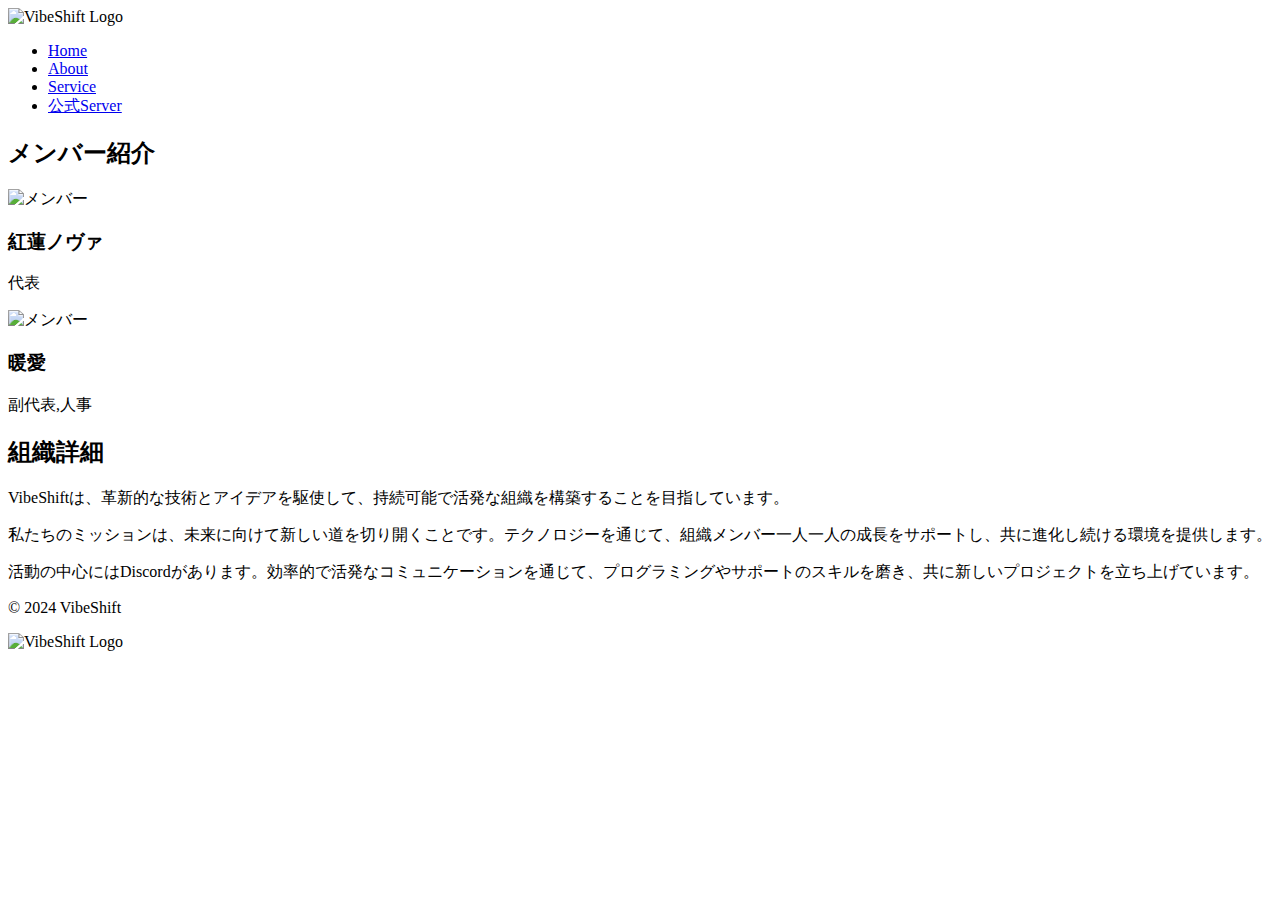
==== about.html @ ecc81908 "Add files via upload" ====
<!DOCTYPE html>
<html lang="ja">
<head>
  <meta charset="UTF-8">
  <meta name="viewport" content="width=device-width, initial-scale=1.0">
  <meta property="url" content="">
  <link rel="shortcut icon" href="images/logo.png" type="image/vnd.microsoft.icon">
  <title>VibeShift - メンバー紹介</title>
  <meta property="description" content="VibeShiftは、革新と変化を推進し、未来を築くためのエネルギーとアイデアが交差する場所です。">
  <link rel="stylesheet" href="css/styles.css">
</head>
<body>
  <header>
    <nav>
      <div class="logo">
        <img src="images/logo.png" alt="VibeShift Logo">
      </div>
      <div class="menu-icon" id="menu-icon">
        <span class="bar"></span>
        <span class="bar"></span>
        <span class="bar"></span>
      </div>
      <ul id="nav-links">
        <li><a href="index.html">Home</a></li>
        <li><a href="about.html">About</a></li>
        <li><a href="service.html">Service</a></li>
        <li><a href="https://discord.gg/bwFdJZBwpW">公式Server</a></li>
      </ul>
    </nav>
  </header>
  <section class="section" id="members">
    <h2>メンバー紹介</h2>

    <div class="members-list">
      <div class="member">
        <div class="member-photo">
          <img src="images/member1.jpg" alt="メンバー">
        </div>
        <div class="member-info">
          <h3>紅蓮ノヴァ</h3>
          <p class="role">代表</p>
        </div>
      </div>

      <div class="member">
        <div class="member-photo">
          <img src="images/User2.jpg" alt="メンバー">
        </div>
        <div class="member-info">
          <h3>暖愛</h3>
          <p class="role">副代表,人事</p>
        </div>
      </div>
    </div>
  </section>

  <section class="section" id="organization-details">
    <h2>組織詳細</h2>
    <p>VibeShiftは、革新的な技術とアイデアを駆使して、持続可能で活発な組織を構築することを目指しています。</p>
    <p>私たちのミッションは、未来に向けて新しい道を切り開くことです。テクノロジーを通じて、組織メンバー一人一人の成長をサポートし、共に進化し続ける環境を提供します。</p>
    <p>活動の中心にはDiscordがあります。効率的で活発なコミュニケーションを通じて、プログラミングやサポートのスキルを磨き、共に新しいプロジェクトを立ち上げています。</p>
  </section>
  <!-- フッター -->
  <footer>
    <p>&copy; 2024 VibeShift</p>
    <img src="images/logo.png" alt="VibeShift Logo" class="footer-logo">
  </footer>

  <script src="scripts.js"></script>
</body>
</html>
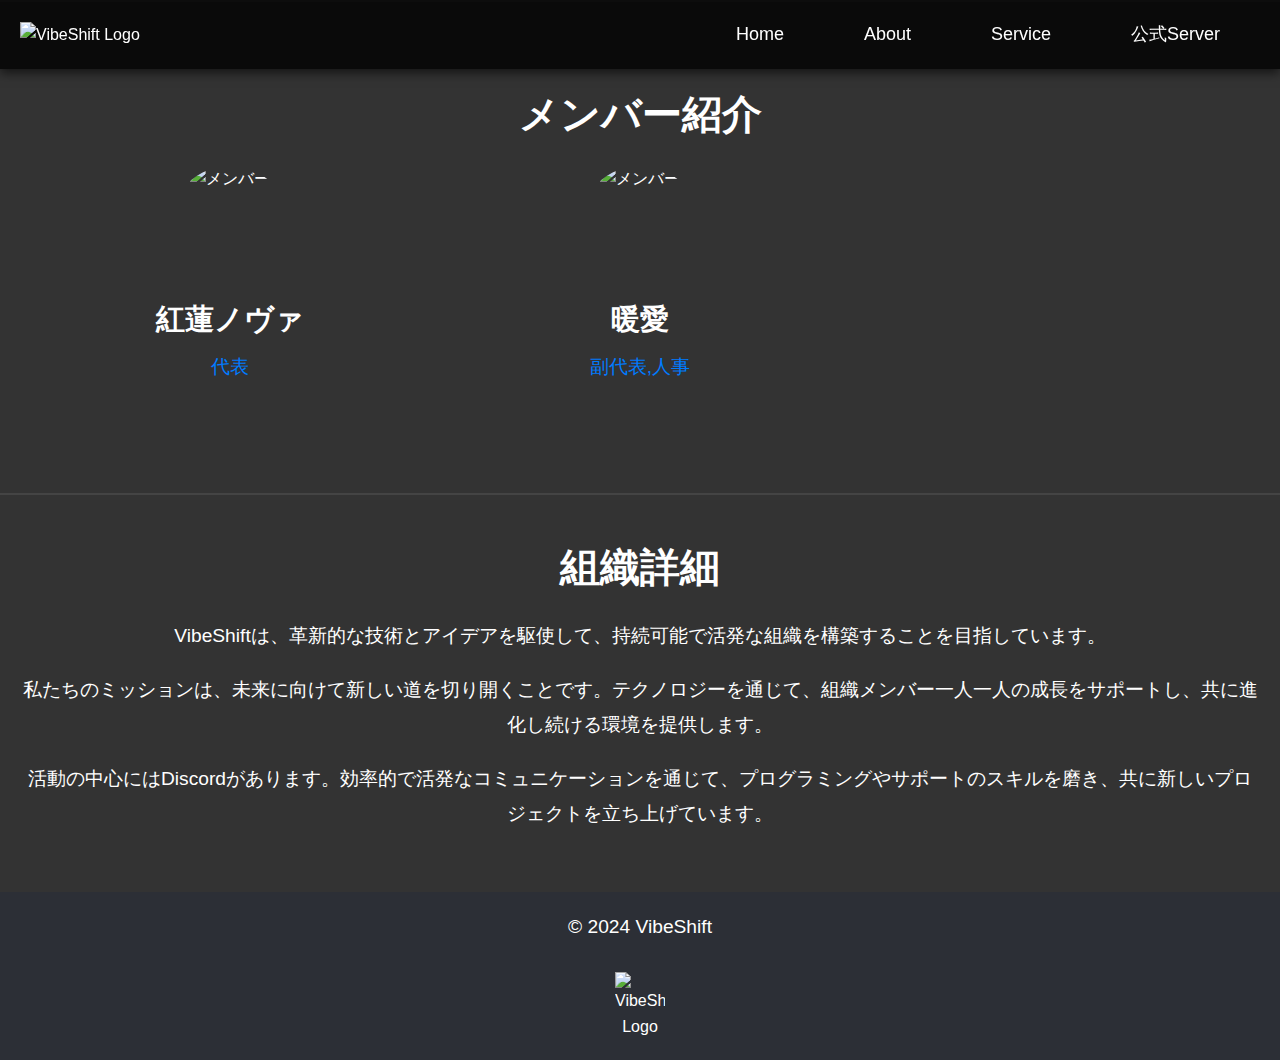
==== commit eb432220: "Update about.html" ====
--- a/about.html
+++ b/about.html
@@ -7,7 +7,7 @@
   <link rel="shortcut icon" href="images/logo.png" type="image/vnd.microsoft.icon">
   <title>VibeShift - メンバー紹介</title>
   <meta property="description" content="VibeShiftは、革新と変化を推進し、未来を築くためのエネルギーとアイデアが交差する場所です。">
-  <link rel="stylesheet" href="css/styles.css">
+  <link rel="stylesheet" href="styles.css">
 </head>
 <body>
   <header>
--- a/styles.css
+++ b/styles.css
@@ -0,0 +1,400 @@
+* {
+    margin: 0;
+    padding: 0;
+    box-sizing: border-box;
+  }
+  
+  body {
+    font-family: 'Arial', sans-serif;
+    background-color: #121212;
+    color: white;
+    line-height: 1.6;
+  }
+  
+  header {
+    position: fixed;
+    top: 0;
+    left: 0;
+    width: 100%;
+    background-color: rgba(0, 0, 0, 0.8);
+    z-index: 1000;
+    padding: 10px 0;
+    box-shadow: 0 4px 10px rgba(0, 0, 0, 0.6);
+  }
+  
+  nav {
+    display: flex;
+    justify-content: space-between;
+    align-items: center;
+    padding: 0 20px;
+  }
+  
+  nav .logo img {
+    height: 50px;
+  }
+  
+  nav ul {
+    display: flex;
+    list-style: none;
+    margin: 0;
+  }
+  
+  nav ul li {
+    margin: 0 20px;
+  }
+  
+  nav ul li a {
+    color: #fff;
+    font-size: 18px;
+    padding: 10px 20px;
+    display: block;
+    text-decoration: none;
+    transition: background-color 0.3s ease;
+  }
+  
+  nav ul li a:hover {
+    background-color: #007bff;
+    border-radius: 5px;
+  }
+  
+body {
+    font-family: 'Arial', sans-serif;
+    background-color: #121212;
+    color: white;
+    margin: 0;
+    padding: 0;
+  }
+  
+  header {
+    position: fixed;
+    top: 0;
+    left: 0;
+    width: 100%;
+    background-color: rgba(0, 0, 0, 0.8);
+    z-index: 1000;
+    padding: 10px 0;
+    box-shadow: 0 4px 10px rgba(0, 0, 0, 0.6);
+  }
+  
+  nav {
+    display: flex;
+    justify-content: space-between;
+    align-items: center;
+    padding: 0 20px;
+  }
+  
+  nav .logo img {
+    height: 50px;
+  }
+  
+  nav ul {
+    display: flex;
+    list-style: none;
+  }
+  
+  nav ul li {
+    margin: 0 20px;
+  }
+  
+  nav ul li a {
+    color: #fff;
+    font-size: 18px;
+    padding: 10px 20px;
+    text-decoration: none;
+    transition: background-color 0.3s ease;
+  }
+  
+  nav ul li a:hover {
+    background-color: #007bff;
+    border-radius: 5px;
+  }
+  
+  h2 {
+    font-size: 2.5rem;
+    color: #fff;
+    text-align: center;
+    margin-bottom: 40px;
+  }
+  
+  .members-list {
+    display: grid;
+    grid-template-columns: repeat(auto-fill, minmax(280px, 1fr));
+    gap: 30px;
+    padding: 0 20px;
+  }
+  
+  .member {
+    display: flex;
+    flex-direction: column;
+    align-items: center;
+    text-align: center;
+    margin-bottom: 20px;
+  }
+  
+  .member-photo {
+    width: 120px;
+    height: 120px;
+    border-radius: 50%;
+    margin-bottom: 10px;
+    overflow: hidden;
+  }
+  
+  .member-photo img {
+    width: 100%;
+    height: 100%;
+    object-fit: cover;
+  }
+  
+  .member-info h3 {
+    font-size: 1.8rem;
+    margin-bottom: 10px;
+  }
+  
+  .member-info .role {
+    font-size: 1.2rem;
+    color: #007bff;
+    margin-bottom: 10px;
+  }
+  
+  #organization-details {
+    background-color: #333;
+    padding: 40px 20px;
+    text-align: center;
+  }
+  
+  #organization-details p {
+    font-size: 1.2rem;
+    margin-bottom: 20px;
+    line-height: 1.8;
+  }
+  
+  footer {
+    background-color: #2c2f36;
+    padding: 20px;
+    text-align: center;
+    color: #fff;
+  }
+  
+  footer .footer-logo {
+    max-width: 50px;
+    margin-top: 10px;
+  }
+  #services {
+    padding: 80px 20px;
+    text-align: center;
+  }
+  
+  h2 {
+    font-size: 2.5rem;
+    color: #fff;
+    margin-bottom: 40px;
+  }
+  
+  .service-list {
+    display: grid;
+    grid-template-columns: repeat(3, 1fr);
+    gap: 30px;
+    padding: 0 20px;
+  }
+  
+  .service {
+    background-color: #333;
+    padding: 20px;
+    border-radius: 10px;
+    text-align: center;
+    box-shadow: 0 4px 10px rgba(0, 0, 0, 0.5);
+  }
+  
+  .service-icon {
+    margin-bottom: 20px;
+  }
+  
+  .service-icon img {
+    width: 60px;
+    height: 60px;
+    margin-bottom: 10px;
+  }
+  
+  .service h3 {
+    font-size: 1.8rem;
+    margin-bottom: 15px;
+    color: #fff;
+  }
+  
+  .service p {
+    font-size: 1.2rem;
+    color: #ccc;
+    margin-bottom: 10px;
+  }
+  
+  .btn {
+    display: inline-block;
+    background-color: #007bff;
+    color: white;
+    padding: 10px 20px;
+    border-radius: 5px;
+    text-decoration: none;
+    font-size: 1rem;
+    transition: background-color 0.3s ease;
+  }
+  
+  .btn:hover {
+    background-color: #0056b3;
+  }
+  
+  footer {
+    background-color: #2c2f36;
+    padding: 20px;
+    text-align: center;
+    color: #fff;
+  }
+  
+  footer .footer-logo {
+    max-width: 50px;
+    margin-top: 10px;
+  }
+  
+  @media (max-width: 768px) {
+    nav ul {
+      display: none;
+      position: absolute;
+      top: 60px;
+      left: 0;
+      right: 0;
+      background-color: rgba(0, 0, 0, 0.9);
+      flex-direction: column;
+      align-items: center;
+    }
+  
+    nav ul li {
+      margin: 15px 0;
+    }
+  
+    .menu-icon {
+      display: flex;
+    }
+  
+    nav.open ul {
+      display: flex;
+    }
+    #services {
+        padding: 40px 20px;
+      }
+    
+      .service-list {
+        grid-template-columns: 1fr;
+      }
+    
+      .service {
+        padding: 15px;
+      }
+    
+      h2 {
+        font-size: 2rem;
+      }
+    
+      .service h3 {
+        font-size: 1.5rem;
+      }
+    
+      .service p {
+        font-size: 1rem;
+      }
+    
+      .btn {
+        font-size: 0.9rem;
+        padding: 8px 15px;
+      }
+    }
+  
+  .hero {
+    background: url('path/to/your-video.mp4') no-repeat center center/cover;
+    height: 100vh;
+    display: flex;
+    justify-content: center;
+    align-items: center;
+    text-align: center;
+    color: white;
+    position: relative;
+  }
+  
+  .hero-content h1 {
+    font-size: 4rem;
+    margin-bottom: 10px;
+  }
+  
+  .hero-content p {
+    font-size: 1.5rem;
+  }
+  
+  .section {
+    padding: 80px 20px;
+    text-align: center;
+    background-color: #333;
+    border-top: 2px solid #444;
+  }
+  
+  h2 {
+    font-size: 2.5rem;
+    margin-bottom: 20px;
+    font-weight: bold;
+  }
+  
+  p {
+    font-size: 1.2rem;
+    margin-bottom: 20px;
+  }
+  
+  form {
+    background-color: #444;
+    padding: 30px;
+    border-radius: 10px;
+    box-shadow: 0 2px 6px rgba(0, 0, 0, 0.5);
+    width: 100%;
+    max-width: 600px;
+    margin: 0 auto;
+  }
+  
+  .form-field {
+    margin-bottom: 15px;
+  }
+  
+  .form-field label {
+    display: block;
+    margin-bottom: 5px;
+  }
+  
+  .form-field input,
+  .form-field textarea {
+    width: 100%;
+    padding: 10px;
+    border-radius: 5px;
+    border: 1px solid #ccc;
+  }
+  
+  button {
+    background-color: #007bff;
+    color: white;
+    border: none;
+    padding: 15px 30px;
+    font-size: 1rem;
+    cursor: pointer;
+    border-radius: 5px;
+  }
+  
+  button:hover {
+    background-color: #0056b3;
+  }
+
+  footer {
+    background-color: #2c2f36;
+    padding: 20px;
+    text-align: center;
+    color: #fff;
+  }
+  
+  footer .footer-logo {
+    max-width: 50px;
+    margin-top: 10px;
+  }
+
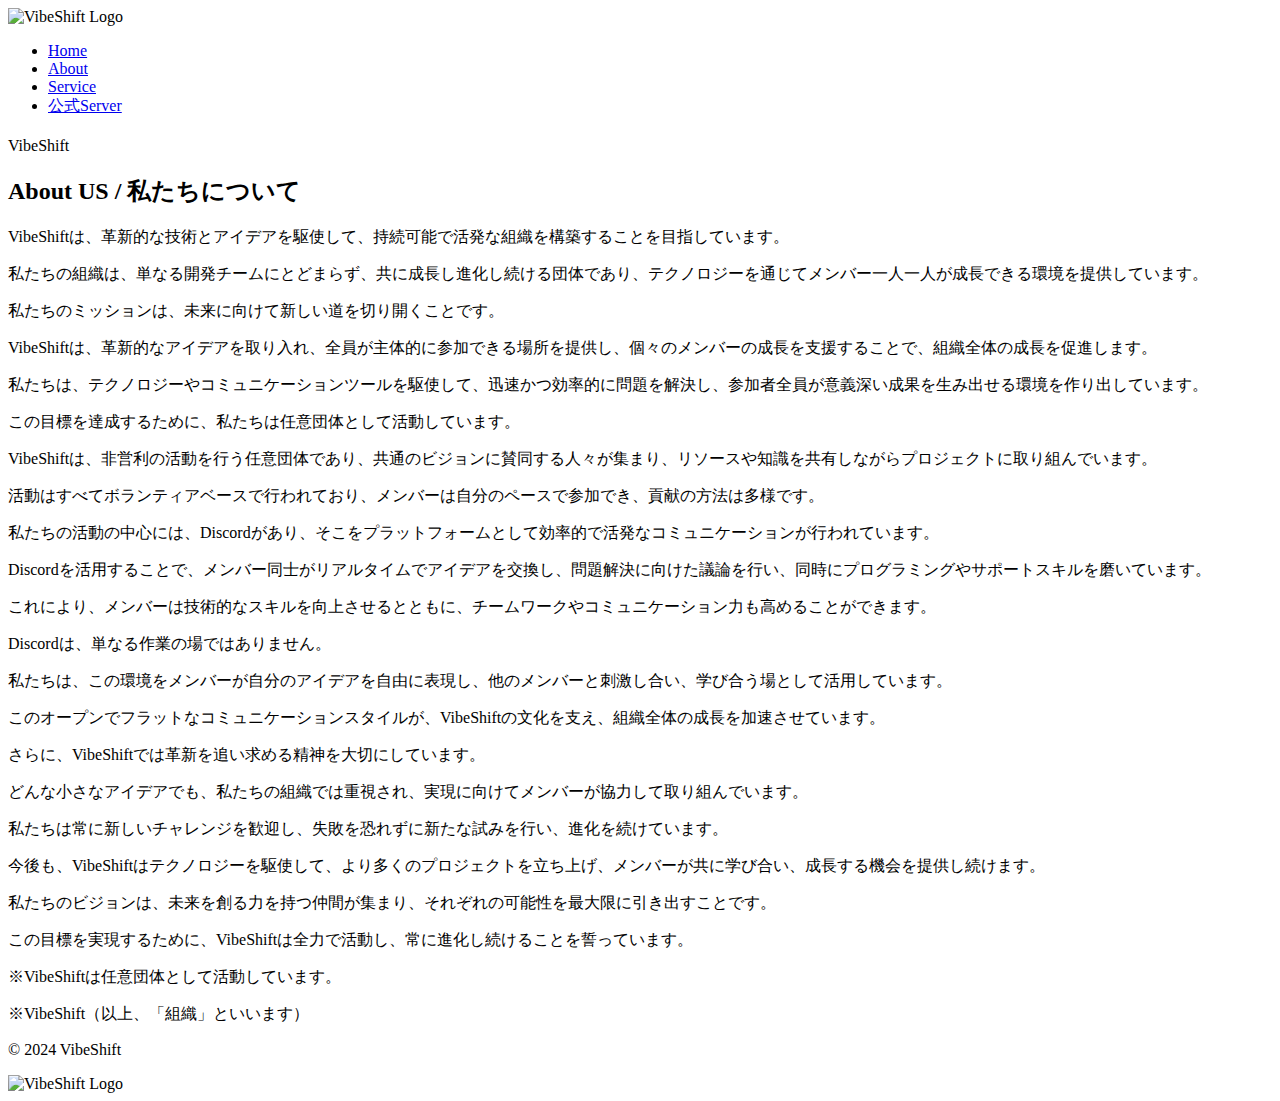
==== commit 0b4263c5: "Update about.html" ====
--- a/about.html
+++ b/about.html
@@ -5,9 +5,9 @@
   <meta name="viewport" content="width=device-width, initial-scale=1.0">
   <meta property="url" content="">
   <link rel="shortcut icon" href="images/logo.png" type="image/vnd.microsoft.icon">
-  <title>VibeShift - メンバー紹介</title>
+  <title>VibeShift - About</title>
   <meta property="description" content="VibeShiftは、革新と変化を推進し、未来を築くためのエネルギーとアイデアが交差する場所です。">
-  <link rel="stylesheet" href="styles.css">
+  <link rel="stylesheet" href="css/styles.css">
 </head>
 <body>
   <header>
@@ -28,38 +28,55 @@
       </ul>
     </nav>
   </header>
-  <section class="section" id="members">
-    <h2>メンバー紹介</h2>
-
-    <div class="members-list">
-      <div class="member">
-        <div class="member-photo">
-          <img src="images/member1.jpg" alt="メンバー">
-        </div>
-        <div class="member-info">
-          <h3>紅蓮ノヴァ</h3>
-          <p class="role">代表</p>
-        </div>
-      </div>
-
-      <div class="member">
-        <div class="member-photo">
-          <img src="images/User2.jpg" alt="メンバー">
-        </div>
-        <div class="member-info">
-          <h3>暖愛</h3>
-          <p class="role">副代表,人事</p>
-        </div>
-      </div>
-    </div>
-  </section>
 
   <section class="section" id="organization-details">
-    <h2>組織詳細</h2>
+    <h2> </h2>
+    <p>VibeShift</p>
+    <h2>About US / 私たちについて</h2>
     <p>VibeShiftは、革新的な技術とアイデアを駆使して、持続可能で活発な組織を構築することを目指しています。</p>
-    <p>私たちのミッションは、未来に向けて新しい道を切り開くことです。テクノロジーを通じて、組織メンバー一人一人の成長をサポートし、共に進化し続ける環境を提供します。</p>
-    <p>活動の中心にはDiscordがあります。効率的で活発なコミュニケーションを通じて、プログラミングやサポートのスキルを磨き、共に新しいプロジェクトを立ち上げています。</p>
+
+    <p>私たちの組織は、単なる開発チームにとどまらず、共に成長し進化し続ける団体であり、テクノロジーを通じてメンバー一人一人が成長できる環境を提供しています。</p>
+  
+    <p>私たちのミッションは、未来に向けて新しい道を切り開くことです。</p>
+  
+    <p>VibeShiftは、革新的なアイデアを取り入れ、全員が主体的に参加できる場所を提供し、個々のメンバーの成長を支援することで、組織全体の成長を促進します。</p>
+
+    <p>私たちは、テクノロジーやコミュニケーションツールを駆使して、迅速かつ効率的に問題を解決し、参加者全員が意義深い成果を生み出せる環境を作り出しています。</p>
+
+    <p>この目標を達成するために、私たちは任意団体として活動しています。</p>
+
+    <p>VibeShiftは、非営利の活動を行う任意団体であり、共通のビジョンに賛同する人々が集まり、リソースや知識を共有しながらプロジェクトに取り組んでいます。</p>
+
+    <p>活動はすべてボランティアベースで行われており、メンバーは自分のペースで参加でき、貢献の方法は多様です。</p>
+  
+    <p>私たちの活動の中心には、Discordがあり、そこをプラットフォームとして効率的で活発なコミュニケーションが行われています。</p>
+
+    <p>Discordを活用することで、メンバー同士がリアルタイムでアイデアを交換し、問題解決に向けた議論を行い、同時にプログラミングやサポートスキルを磨いています。</p>
+
+    <p>これにより、メンバーは技術的なスキルを向上させるとともに、チームワークやコミュニケーション力も高めることができます。</p>
+  
+    <p>Discordは、単なる作業の場ではありません。</p>
+
+    <p>私たちは、この環境をメンバーが自分のアイデアを自由に表現し、他のメンバーと刺激し合い、学び合う場として活用しています。</p>
+
+    <p>このオープンでフラットなコミュニケーションスタイルが、VibeShiftの文化を支え、組織全体の成長を加速させています。</p>
+  
+    <p>さらに、VibeShiftでは革新を追い求める精神を大切にしています。</p>
+
+    <p>どんな小さなアイデアでも、私たちの組織では重視され、実現に向けてメンバーが協力して取り組んでいます。</p>
+
+    <p>私たちは常に新しいチャレンジを歓迎し、失敗を恐れずに新たな試みを行い、進化を続けています。</p>
+  
+    <p>今後も、VibeShiftはテクノロジーを駆使して、より多くのプロジェクトを立ち上げ、メンバーが共に学び合い、成長する機会を提供し続けます。</p>
+
+    <p>私たちのビジョンは、未来を創る力を持つ仲間が集まり、それぞれの可能性を最大限に引き出すことです。</p>
+
+    <p>この目標を実現するために、VibeShiftは全力で活動し、常に進化し続けることを誓っています。</p>
+
+    <p>※VibeShiftは任意団体として活動しています。</p>
+    <p>※VibeShift（以上、「組織」といいます）</p>
   </section>
+  
   <!-- フッター -->
   <footer>
     <p>&copy; 2024 VibeShift</p>
@@ -69,3 +86,4 @@
   <script src="scripts.js"></script>
 </body>
 </html>
+
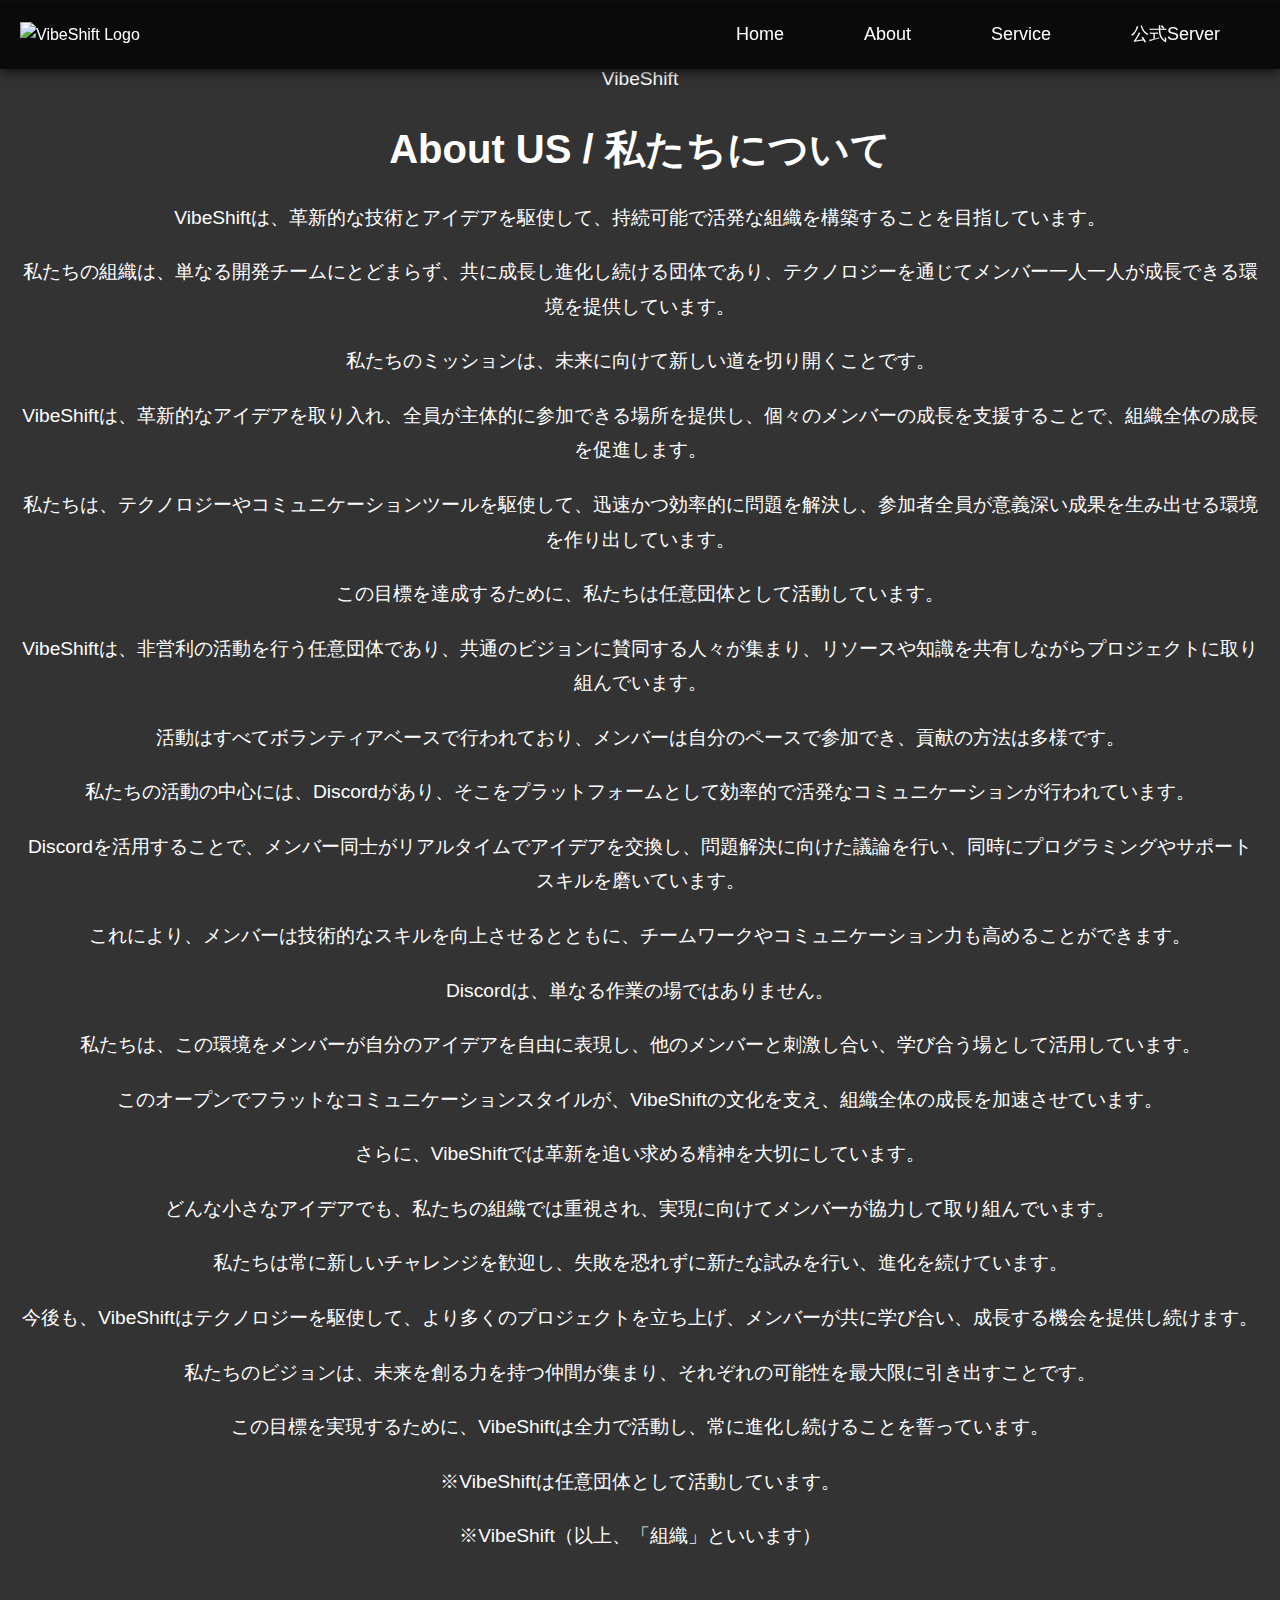
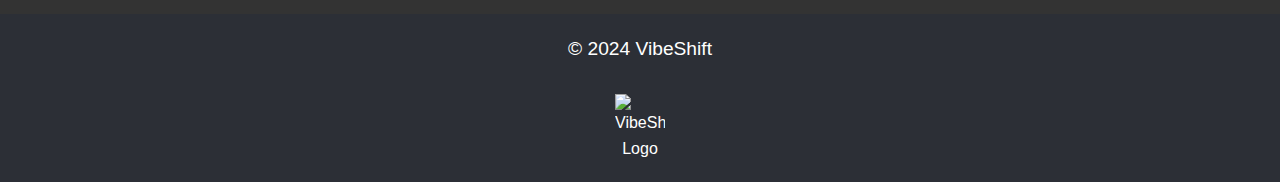
==== commit 47537fdc: "Update about.html" ====
--- a/about.html
+++ b/about.html
@@ -7,7 +7,7 @@
   <link rel="shortcut icon" href="images/logo.png" type="image/vnd.microsoft.icon">
   <title>VibeShift - About</title>
   <meta property="description" content="VibeShiftは、革新と変化を推進し、未来を築くためのエネルギーとアイデアが交差する場所です。">
-  <link rel="stylesheet" href="css/styles.css">
+  <link rel="stylesheet" href="styles.css">
 </head>
 <body>
   <header>
--- a/styles.css
+++ b/styles.css
@@ -0,0 +1,452 @@
+* {
+    margin: 0;
+    padding: 0;
+    box-sizing: border-box;
+  }
+  
+  body {
+    font-family: 'Arial', sans-serif;
+    background-color: #121212;
+    color: white;
+    line-height: 1.6;
+  }
+  
+  header {
+    position: fixed;
+    top: 0;
+    left: 0;
+    width: 100%;
+    background-color: rgba(0, 0, 0, 0.8);
+    z-index: 1000;
+    padding: 10px 0;
+    box-shadow: 0 4px 10px rgba(0, 0, 0, 0.6);
+  }
+  
+  nav {
+    display: flex;
+    justify-content: space-between;
+    align-items: center;
+    padding: 0 20px;
+  }
+  
+  nav .logo img {
+    height: 50px;
+  }
+  
+  nav ul {
+    display: flex;
+    list-style: none;
+    margin: 0;
+  }
+  
+  nav ul li {
+    margin: 0 20px;
+  }
+  
+  nav ul li a {
+    color: #fff;
+    font-size: 18px;
+    padding: 10px 20px;
+    display: block;
+    text-decoration: none;
+    transition: background-color 0.3s ease;
+  }
+  
+  nav ul li a:hover {
+    background-color: #007bff;
+    border-radius: 5px;
+  }
+  
+body {
+    font-family: 'Arial', sans-serif;
+    background-color: #121212;
+    color: white;
+    margin: 0;
+    padding: 0;
+  }
+  
+  header {
+    position: fixed;
+    top: 0;
+    left: 0;
+    width: 100%;
+    background-color: rgba(0, 0, 0, 0.8);
+    z-index: 1000;
+    padding: 10px 0;
+    box-shadow: 0 4px 10px rgba(0, 0, 0, 0.6);
+  }
+  
+  nav {
+    display: flex;
+    justify-content: space-between;
+    align-items: center;
+    padding: 0 20px;
+  }
+  
+  nav .logo img {
+    height: 50px;
+  }
+  
+  nav ul {
+    display: flex;
+    list-style: none;
+  }
+  
+  nav ul li {
+    margin: 0 20px;
+  }
+  
+  nav ul li a {
+    color: #fff;
+    font-size: 18px;
+    padding: 10px 20px;
+    text-decoration: none;
+    transition: background-color 0.3s ease;
+  }
+  
+  nav ul li a:hover {
+    background-color: #007bff;
+    border-radius: 5px;
+  }
+  
+  h2 {
+    font-size: 2.5rem;
+    color: #fff;
+    text-align: center;
+    margin-bottom: 40px;
+  }
+  
+  .members-list {
+    display: grid;
+    grid-template-columns: repeat(auto-fill, minmax(280px, 1fr));
+    gap: 30px;
+    padding: 0 20px;
+  }
+  
+  .member {
+    display: flex;
+    flex-direction: column;
+    align-items: center;
+    text-align: center;
+    margin-bottom: 20px;
+  }
+  
+  .member-photo {
+    width: 120px;
+    height: 120px;
+    border-radius: 50%;
+    margin-bottom: 10px;
+    overflow: hidden;
+  }
+  
+  .member-photo img {
+    width: 100%;
+    height: 100%;
+    object-fit: cover;
+  }
+  
+  .member-info h3 {
+    font-size: 1.8rem;
+    margin-bottom: 10px;
+  }
+  
+  .member-info .role {
+    font-size: 1.2rem;
+    color: #007bff;
+    margin-bottom: 10px;
+  }
+  
+  #organization-details {
+    background-color: #333;
+    padding: 40px 20px;
+    text-align: center;
+  }
+  
+  #organization-details p {
+    font-size: 1.2rem;
+    margin-bottom: 20px;
+    line-height: 1.8;
+  }
+  
+  footer {
+    background-color: #2c2f36;
+    padding: 20px;
+    text-align: center;
+    color: #fff;
+  }
+  
+  footer .footer-logo {
+    max-width: 50px;
+    margin-top: 10px;
+  }
+  #services {
+    padding: 80px 20px;
+    text-align: center;
+  }
+  
+  h2 {
+    font-size: 2.5rem;
+    color: #fff;
+    margin-bottom: 40px;
+  }
+  
+  .service-list {
+    display: grid;
+    grid-template-columns: repeat(3, 1fr);
+    gap: 30px;
+    padding: 0 20px;
+  }
+  
+  .service {
+    background-color: #333;
+    padding: 20px;
+    border-radius: 10px;
+    text-align: center;
+    box-shadow: 0 4px 10px rgba(0, 0, 0, 0.5);
+  }
+  
+  .service-icon {
+    margin-bottom: 20px;
+  }
+  
+  .service-icon img {
+    width: 60px;
+    height: 60px;
+    margin-bottom: 10px;
+  }
+  
+  .service h3 {
+    font-size: 1.8rem;
+    margin-bottom: 15px;
+    color: #fff;
+  }
+  
+  .service p {
+    font-size: 1.2rem;
+    color: #ccc;
+    margin-bottom: 10px;
+  }
+  
+  .btn {
+    display: inline-block;
+    background-color: #007bff;
+    color: white;
+    padding: 10px 20px;
+    border-radius: 5px;
+    text-decoration: none;
+    font-size: 1rem;
+    transition: background-color 0.3s ease;
+  }
+  
+  .btn:hover {
+    background-color: #0056b3;
+  }
+  
+  footer {
+    background-color: #2c2f36;
+    padding: 20px;
+    text-align: center;
+    color: #fff;
+  }
+  
+  footer .footer-logo {
+    max-width: 50px;
+    margin-top: 10px;
+  }
+
+/* 利用規約とプライバシーポリシーセクション */
+#terms-and-privacy, #privacy-policy {
+  padding: 80px 20px;
+  background-color: #222;
+  color: #fff;
+  text-align: left;
+}
+
+#terms-and-privacy h2, #privacy-policy h2 {
+  font-size: 2.5rem;
+  margin-bottom: 30px;
+  color: #fff;
+  text-align: center;
+}
+
+#terms-and-privacy h3, #privacy-policy h3 {
+  font-size: 1.8rem;
+  margin-top: 20px;
+  margin-bottom: 10px;
+}
+
+#terms-and-privacy p, #privacy-policy p {
+  font-size: 1.2rem;
+  line-height: 1.8;
+  margin-bottom: 20px;
+}
+
+#terms-and-privacy ul, #privacy-policy ul {
+  margin-left: 20px;
+}
+
+#terms-and-privacy ul li, #privacy-policy ul li {
+  font-size: 1.2rem;
+  margin-bottom: 10px;
+}
+  
+  @media (max-width: 768px) {
+    nav ul {
+      display: none;
+      position: absolute;
+      top: 60px;
+      left: 0;
+      right: 0;
+      background-color: rgba(0, 0, 0, 0.9);
+      flex-direction: column;
+      align-items: center;
+    }
+  
+    nav ul li {
+      margin: 15px 0;
+    }
+  
+    .menu-icon {
+      display: flex;
+    }
+  
+    nav.open ul {
+      display: flex;
+    }
+    #services {
+        padding: 40px 20px;
+      }
+    
+      .service-list {
+        grid-template-columns: 1fr;
+      }
+    
+      .service {
+        padding: 15px;
+      }
+    
+      h2 {
+        font-size: 2rem;
+      }
+    
+      .service h3 {
+        font-size: 1.5rem;
+      }
+    
+      .service p {
+        font-size: 1rem;
+      }
+    
+      .btn {
+        font-size: 0.9rem;
+        padding: 8px 15px;
+      }
+      #terms-and-privacy, #privacy-policy {
+        padding: 40px 20px;
+      }
+
+      #terms-and-privacy h2, #privacy-policy h2 {
+        font-size: 2rem;
+      }
+
+      #terms-and-privacy p, #privacy-policy p {
+        font-size: 1rem;
+      }
+
+      #terms-and-privacy ul li, #privacy-policy ul li {
+        font-size: 1rem;
+      }
+    }
+
+
+  .hero {
+    background: url('path/to/your-video.mp4') no-repeat center center/cover;
+    height: 100vh;
+    display: flex;
+    justify-content: center;
+    align-items: center;
+    text-align: center;
+    color: white;
+    position: relative;
+  }
+  
+  .hero-content h1 {
+    font-size: 4rem;
+    margin-bottom: 10px;
+  }
+  
+  .hero-content p {
+    font-size: 1.5rem;
+  }
+  
+  .section {
+    padding: 80px 20px;
+    text-align: center;
+    background-color: #333;
+    border-top: 2px solid #444;
+  }
+  
+  h2 {
+    font-size: 2.5rem;
+    margin-bottom: 20px;
+    font-weight: bold;
+  }
+  
+  p {
+    font-size: 1.2rem;
+    margin-bottom: 20px;
+  }
+  
+  form {
+    background-color: #444;
+    padding: 30px;
+    border-radius: 10px;
+    box-shadow: 0 2px 6px rgba(0, 0, 0, 0.5);
+    width: 100%;
+    max-width: 600px;
+    margin: 0 auto;
+  }
+  
+  .form-field {
+    margin-bottom: 15px;
+  }
+  
+  .form-field label {
+    display: block;
+    margin-bottom: 5px;
+  }
+  
+  .form-field input,
+  .form-field textarea {
+    width: 100%;
+    padding: 10px;
+    border-radius: 5px;
+    border: 1px solid #ccc;
+  }
+  
+  button {
+    background-color: #007bff;
+    color: white;
+    border: none;
+    padding: 15px 30px;
+    font-size: 1rem;
+    cursor: pointer;
+    border-radius: 5px;
+  }
+  
+  button:hover {
+    background-color: #0056b3;
+  }
+
+  footer {
+    background-color: #2c2f36;
+    padding: 20px;
+    text-align: center;
+    color: #fff;
+  }
+  
+  footer .footer-logo {
+    max-width: 50px;
+    margin-top: 10px;
+  }
+
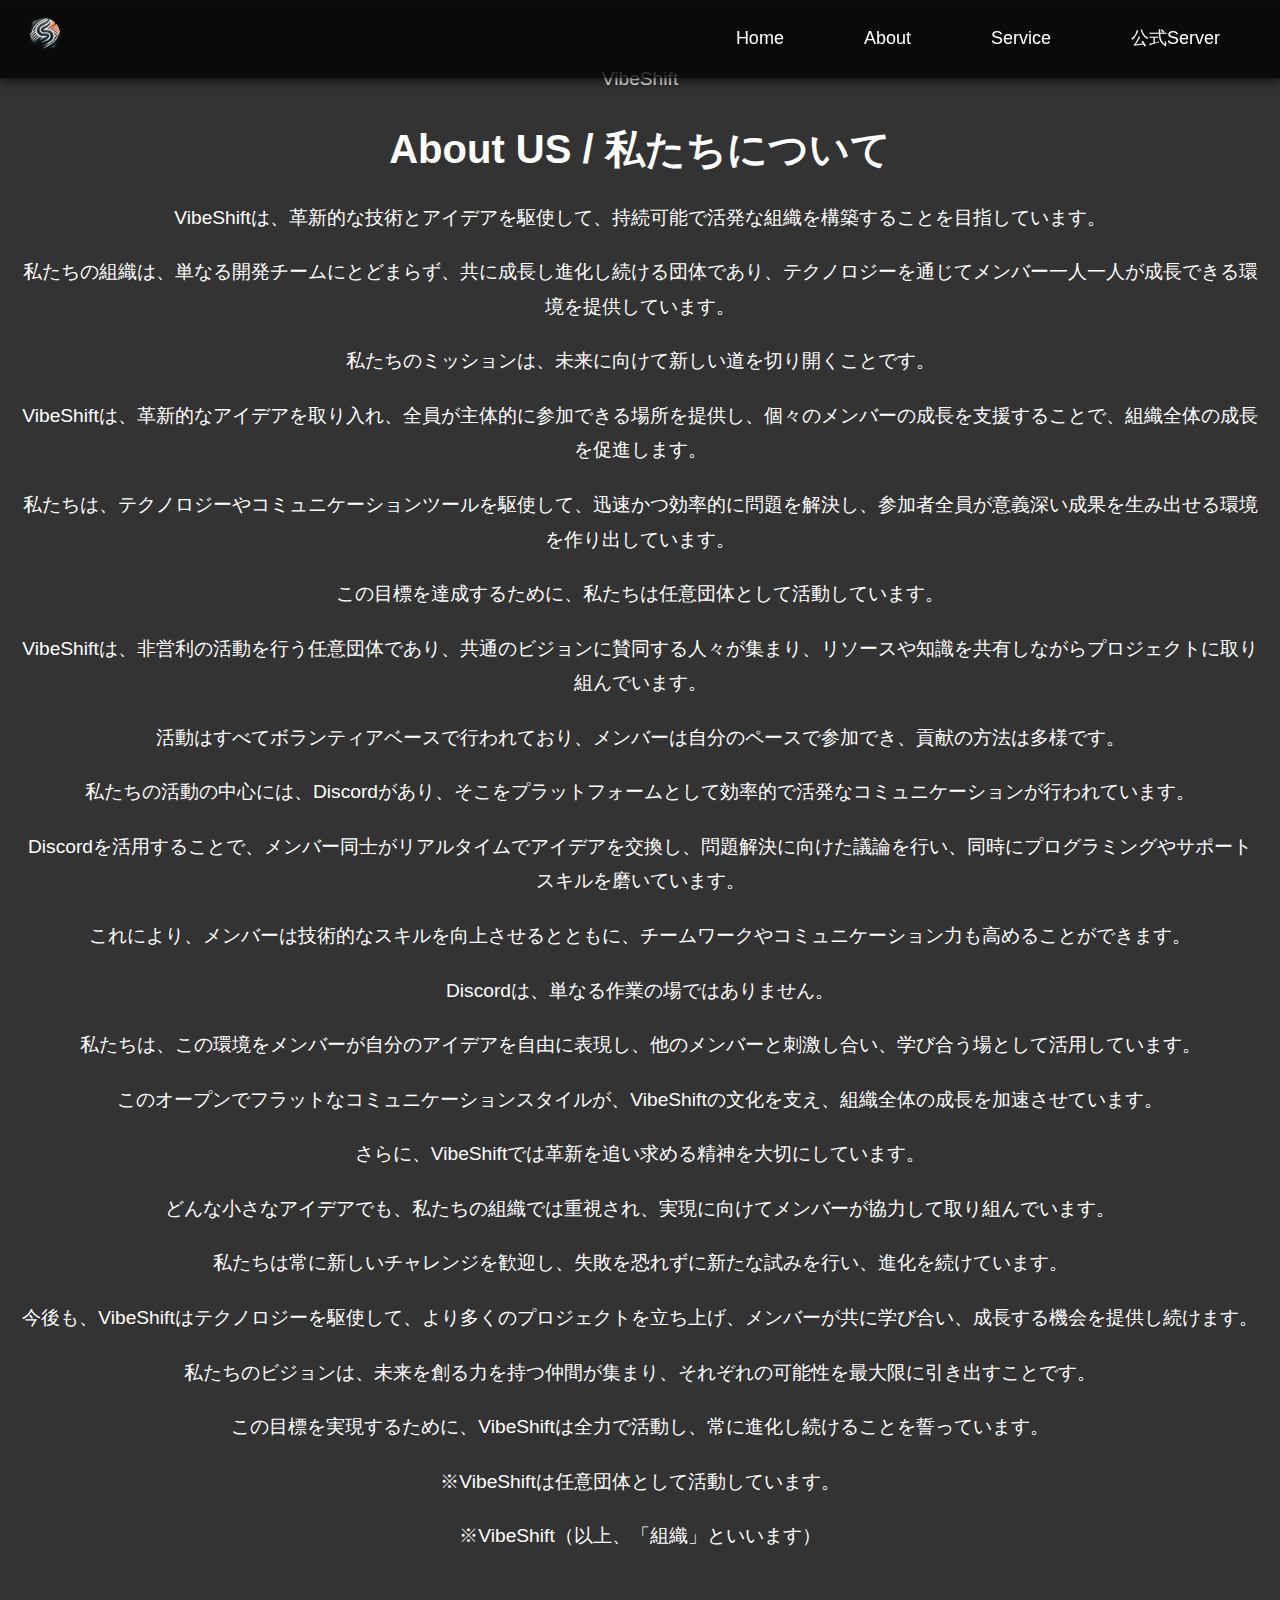
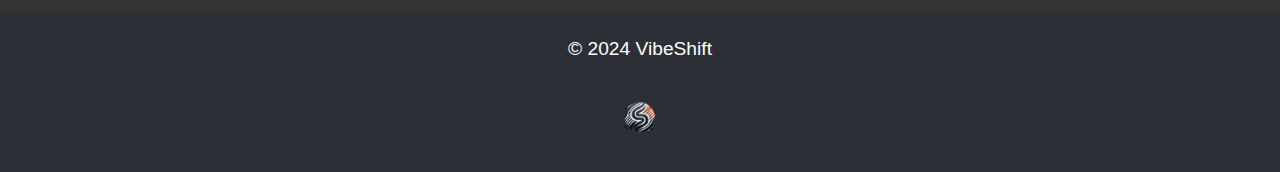
==== commit 39ee886b: "Update about.html" ====
--- a/about.html
+++ b/about.html
@@ -13,7 +13,7 @@
   <header>
     <nav>
       <div class="logo">
-        <img src="images/logo.png" alt="VibeShift Logo">
+        <img src="logo.png" alt="VibeShift Logo">
       </div>
       <div class="menu-icon" id="menu-icon">
         <span class="bar"></span>
@@ -80,7 +80,7 @@
   <!-- フッター -->
   <footer>
     <p>&copy; 2024 VibeShift</p>
-    <img src="images/logo.png" alt="VibeShift Logo" class="footer-logo">
+    <img src="logo.png" alt="VibeShift Logo" class="footer-logo">
   </footer>
 
   <script src="scripts.js"></script>
